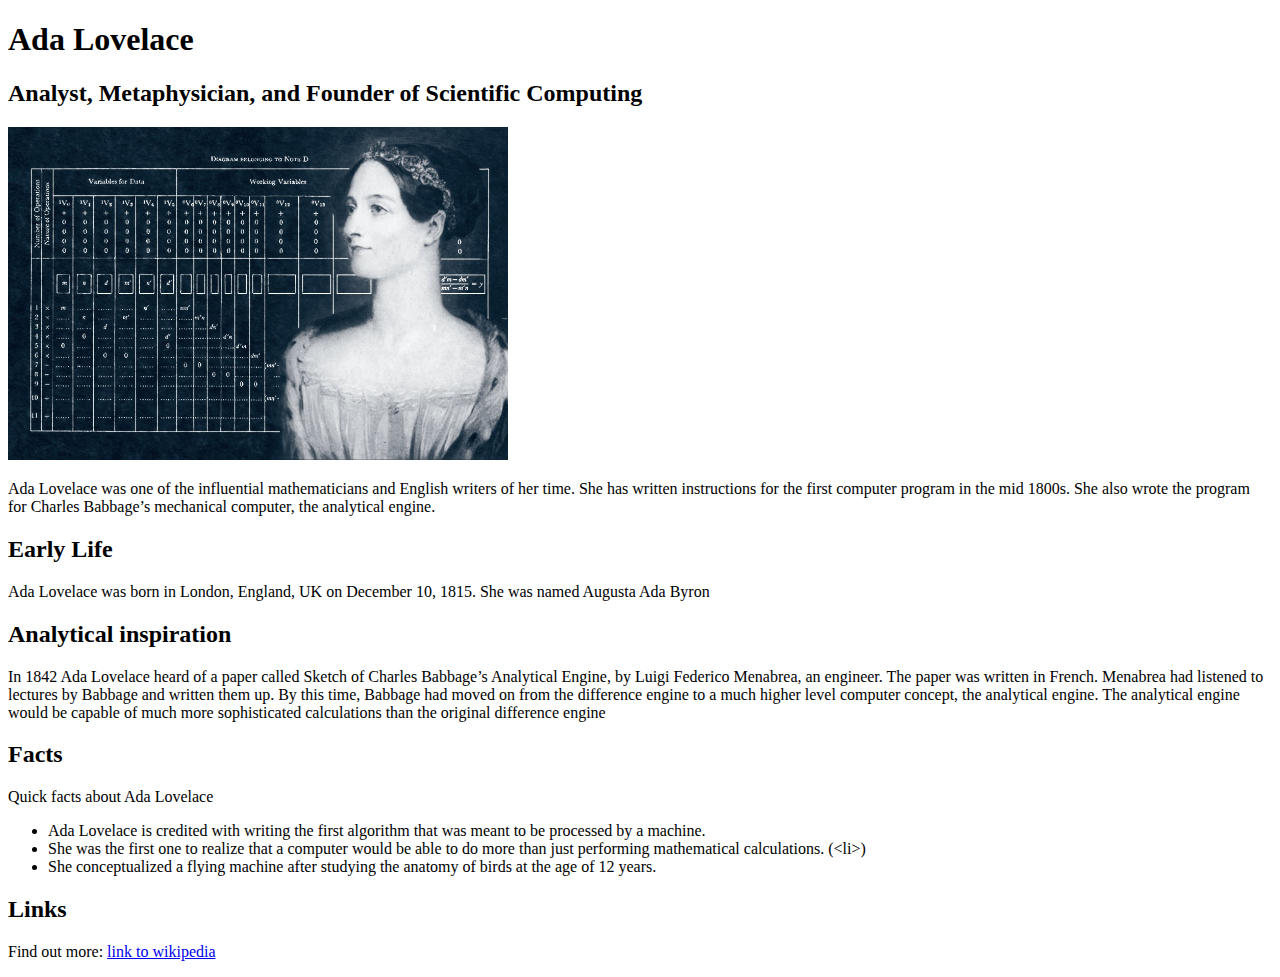
==== content.html @ c1689f19 "updates 25/03" ====
<!DOCTYPE html>
<html>
<head>
  <meta charset="utf-8" />
  <meta http-equiv="X-UA-Compatible" content="IE-edge">
  <meta name="viewport" content="width=device-width, initial-scale=1">

  <link rel="stylesheet" type="text/css" href="../styles.css">

  <title>About Ada Lovelace</title>


</head>
<body>
  <div>
  <h1>Ada Lovelace</h1>
  <h2>Analyst, Metaphysician, and Founder of Scientific Computing</h2>
</div>
  <div>
  <!-- image of Ada Lovelace -->
  <img src="./images/ada_comp.jpg" alt="Analytical Machine" width="500px">
  </div>
  <div class="contrast">
  <p>Ada Lovelace was one of the influential mathematicians and English writers of her time. She has written instructions for the first computer program in the mid 1800s. She also wrote the program for Charles Babbage’s mechanical computer, the analytical engine.</p>

  <h2>Early Life</h2>

  <p>Ada Lovelace was born in London, England, UK on December 10, 1815. She was named Augusta Ada Byron</p>

  <h2>Analytical inspiration</h2>

  <p>In 1842 Ada Lovelace heard of a paper called Sketch of Charles Babbage’s Analytical Engine, by Luigi Federico Menabrea, an engineer. The paper was written in French.

Menabrea had listened to lectures by Babbage and written them up. By this time, Babbage had moved on from the difference engine to a much higher level computer concept, the analytical engine.

The analytical engine would be capable of much more sophisticated calculations than the original difference engine</p>

  <!--- This is a comment. It won't show up in the page, but you will be able to see it if you view the page source (be warned!) -->


  <h2>Facts</h2>
  <p>Quick facts about Ada Lovelace</p>

<!--<ol>
  <li>Ordered lists (&lt;ol&gt;) - displays a numbered list</li>
  <li>Unordered lists (&lt;ul&gt;) - displays a list of bullet points</li>
  </ol>
  <p>Both have the same basic structure.</p> -->

  <ul>
    <li>Ada Lovelace is credited with writing the first algorithm that was meant to be processed by a machine.</li>
    <li>She was the first one to realize that a computer would be able to do more than just performing mathematical calculations.
(&lt;li&gt;)</li>
    <li>She conceptualized a flying machine after studying the anatomy of birds at the age of 12 years.</li>
  </ul>

  <!--p>You don't often see lists in their basic form, but lists are heavily used in websites; dropdown menus are often cleverly styled lists.</p>_

  -->
  <h2>Links</h2>
  <p>Find out more: <a href="https://en.wikipedia.org/wiki/Ada_Lovelace">link to wikipedia</a></p>
  <!--<p>The href can also point to local files. For example, <a href="./example.html">this</a> is a link to this page you're reading at the moment. Notice that the protocol and host part of the URL has been replaced by a "."</p>

<h2>Images</h2>

  <p>Images can be stored on the same host ... </p>
  <img src="./duck.jpg" alt="A local image" width="200px">

  <p>... or on another server entirely.</p>
  <img src="http://jerrymahoney.files.wordpress.com/2012/06/kitten.jpg" alt="A picture of a cat." width="200px">


 <h2>Tables</h2>
  <p>Tables are used for holding data</p>
  <table class='table'>
    <tr>
      <th>Name</th>
      <th>Profession</th>
    </tr>
    <tr>
      <td>Rosamund</td>
      <td>Cheese Taster</td>
    </tr>
    <tr>
      <td>Dave</td>
      <td>Stamp collector</td>
    </tr>
  </table>-->
  </div>
  <script src="js/background.js"></script>
</body>
</html>
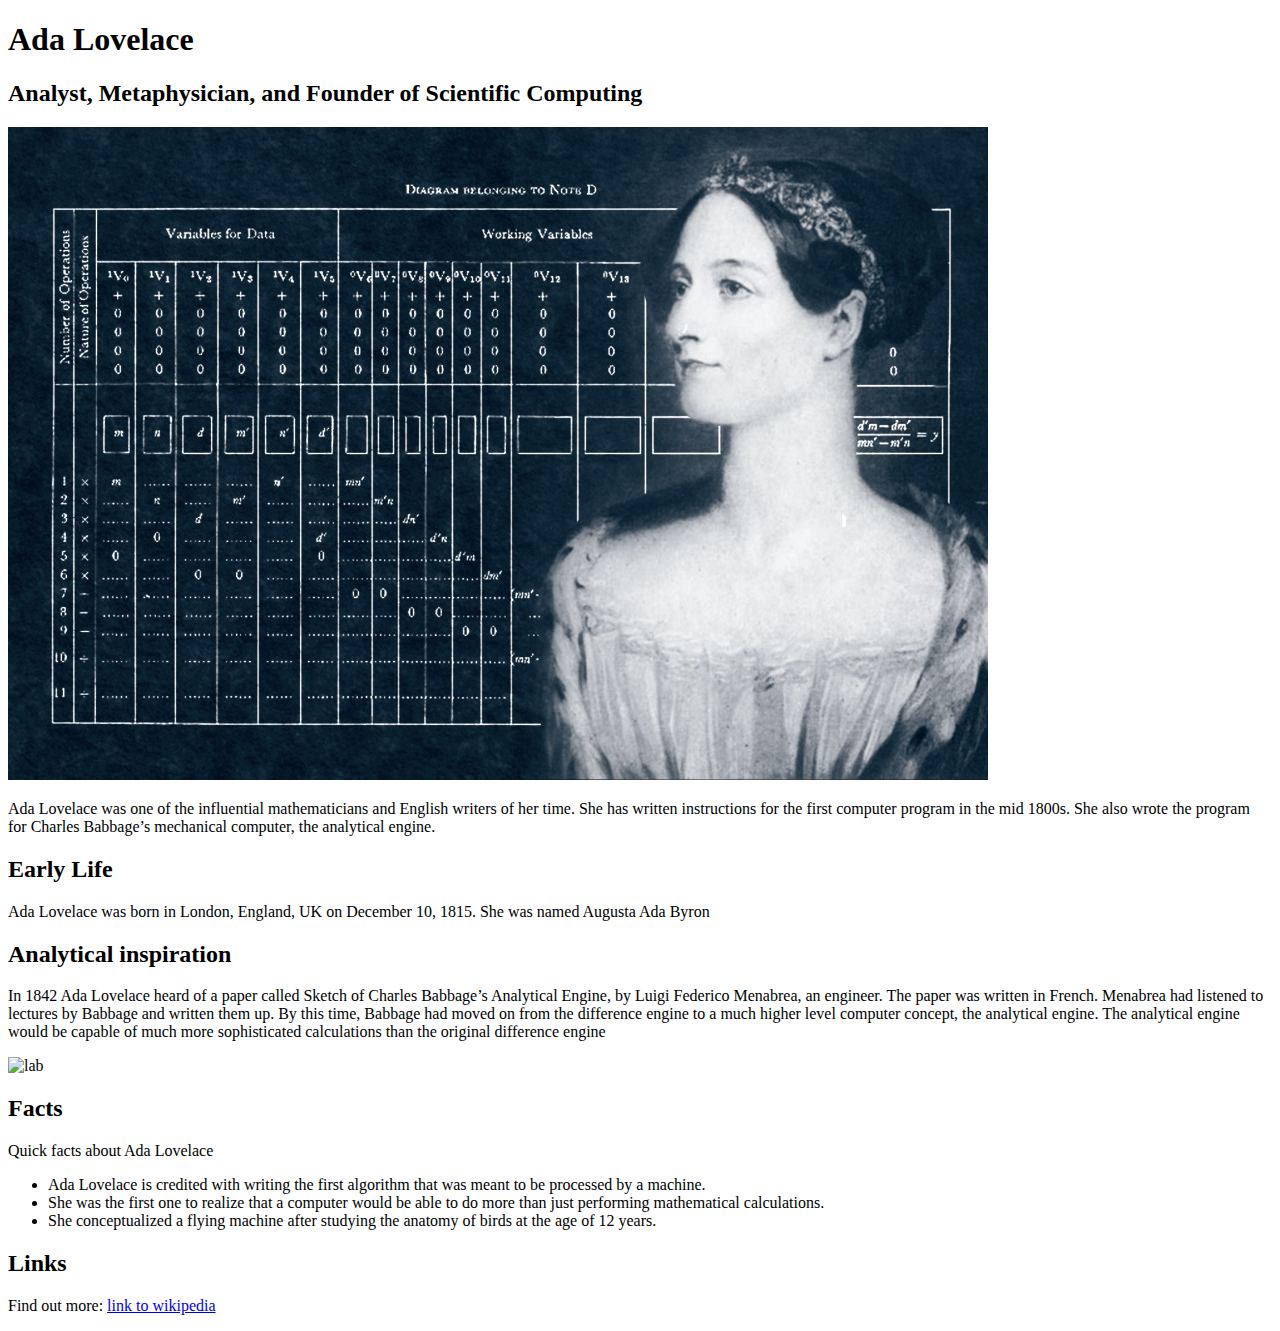
==== commit 00d0fc68: "updated pictures" ====
--- a/content.html
+++ b/content.html
@@ -18,7 +18,11 @@
 </div>
   <div>
   <!-- image of Ada Lovelace -->
-  <img src="./images/ada_comp.jpg" alt="Analytical Machine" width="500px">
+  <div id="carouselExampleSlidesOnly" class="carousel slide" data-ride="carousel">
+    <div class="carousel-inner">
+      <div class="carousel-item active">
+          <img src="./images/ada_comp.jpg" class="d-block w-100" alt="chihuahua">
+  <!---<img src="./images/ada_comp.jpg" alt="Analytical Machine" width="500px">-->
   </div>
   <div class="contrast">
   <p>Ada Lovelace was one of the influential mathematicians and English writers of her time. She has written instructions for the first computer program in the mid 1800s. She also wrote the program for Charles Babbage’s mechanical computer, the analytical engine.</p>
@@ -26,6 +30,7 @@
   <h2>Early Life</h2>
 
   <p>Ada Lovelace was born in London, England, UK on December 10, 1815. She was named Augusta Ada Byron</p>
+
 
   <h2>Analytical inspiration</h2>
 
@@ -36,6 +41,9 @@
 The analytical engine would be capable of much more sophisticated calculations than the original difference engine</p>
 
   <!--- This is a comment. It won't show up in the page, but you will be able to see it if you view the page source (be warned!) -->
+  <div class="carousel-item">
+    <img src="http://images.csmonitor.com/csm/2012/12/1210-ada-lovelace-charles-babbage.jpg?alias=standard_900x600" class="d-block w-100" alt="lab">
+  </div>
 
 
   <h2>Facts</h2>
@@ -49,8 +57,7 @@
 
   <ul>
     <li>Ada Lovelace is credited with writing the first algorithm that was meant to be processed by a machine.</li>
-    <li>She was the first one to realize that a computer would be able to do more than just performing mathematical calculations.
-(&lt;li&gt;)</li>
+    <li>She was the first one to realize that a computer would be able to do more than just performing mathematical calculations.</li>
     <li>She conceptualized a flying machine after studying the anatomy of birds at the age of 12 years.</li>
   </ul>
 
